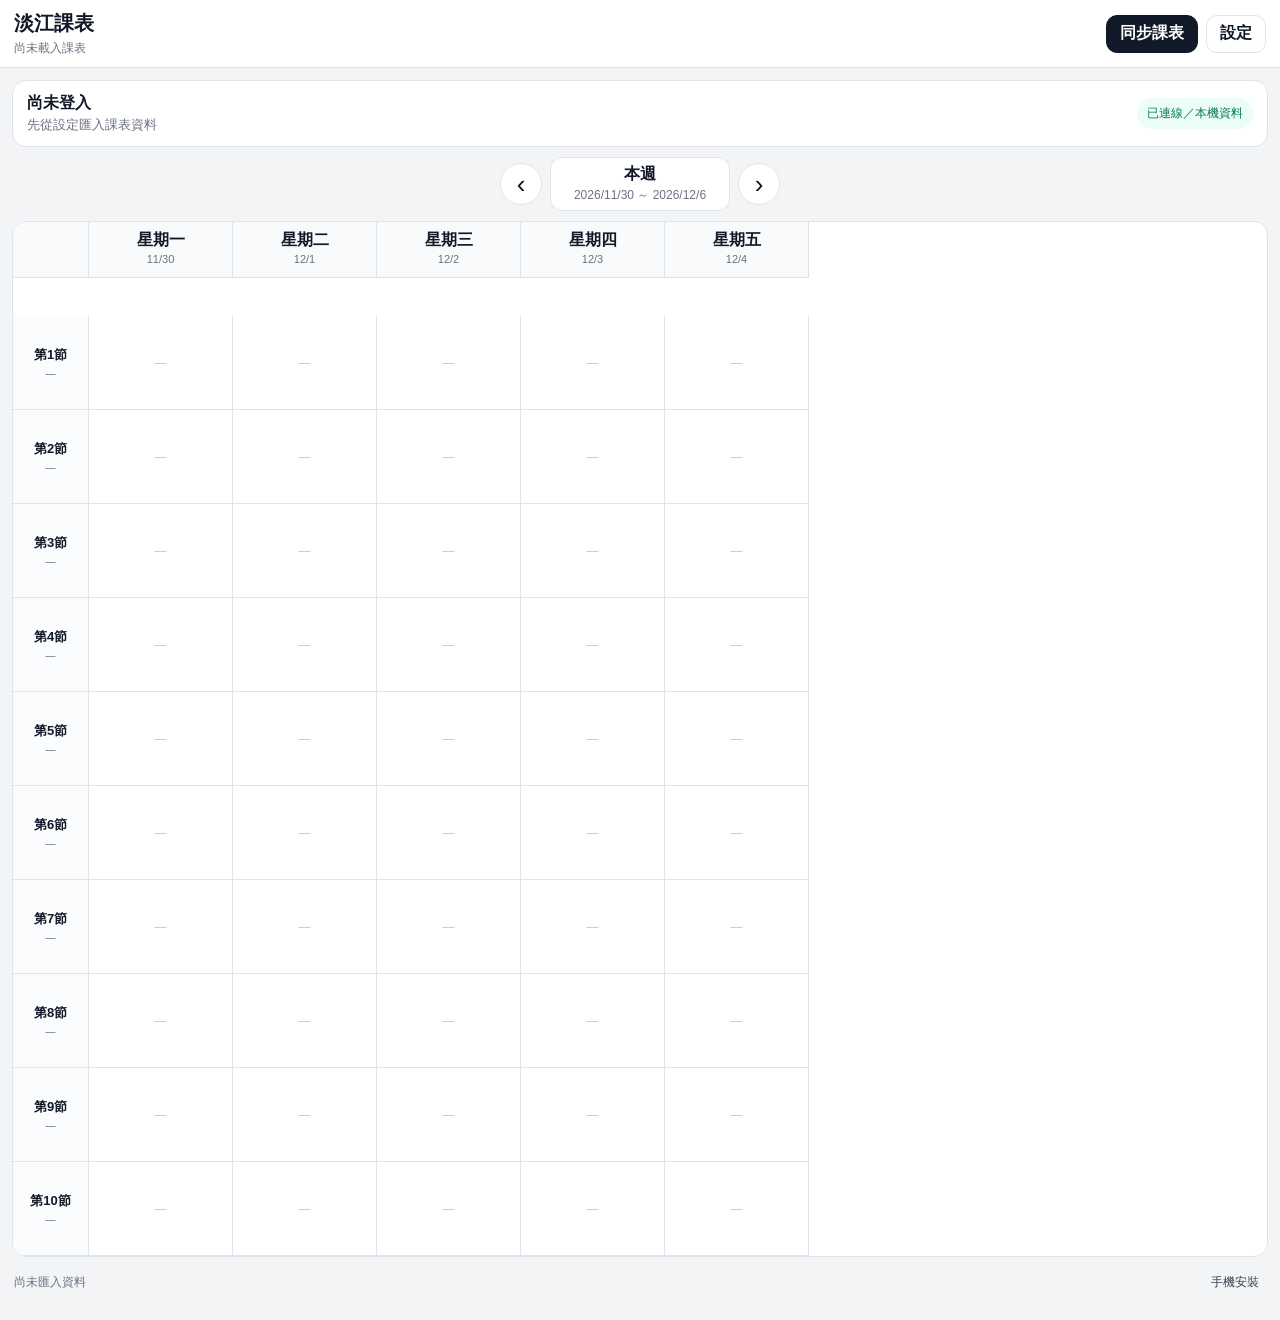
==== index.html @ 87c7aac7 "Add files via upload" ====
<!doctype html>
<html lang="zh-Hant">
<head>
  <meta charset="utf-8">
  <meta name="viewport" content="width=device-width, initial-scale=1, viewport-fit=cover">
  <meta name="theme-color" content="#111827">
  <meta name="mobile-web-app-capable" content="yes">
  <meta name="apple-mobile-web-app-capable" content="yes">
  <meta name="apple-mobile-web-app-title" content="淡江課表">
  <meta name="description" content="淡江大學學生課表網站">
  <title>淡江課表</title>
  <link rel="manifest" href="./manifest.json">
  <link rel="stylesheet" href="./style.css">
</head>
<body>
  <div class="app-shell">
    <header class="topbar">
      <div class="brand">
        <div class="brand-title">淡江課表</div>
        <div id="semesterLabel" class="brand-subtitle">尚未載入課表</div>
      </div>
      <div class="top-actions">
        <button id="syncButton" class="top-btn primary" type="button">同步課表</button>
        <button id="settingsButton" class="top-btn" type="button">設定</button>
      </div>
    </header>

    <main class="page">
      <section class="account-bar">
        <div class="account-main">
          <div id="studentName" class="student-name">尚未登入</div>
          <div id="studentInfo" class="student-info">先從設定匯入課表資料</div>
        </div>
        <div id="statusPill" class="status-pill">離線可用</div>
      </section>

      <section class="week-toolbar" aria-label="週次控制">
        <button id="prevWeek" class="circle-btn" type="button" aria-label="上一週">‹</button>
        <button id="weekTitleButton" class="week-title-btn" type="button" title="回到本週">
          <strong>本週</strong>
          <span id="weekText">—</span>
        </button>
        <button id="nextWeek" class="circle-btn" type="button" aria-label="下一週">›</button>
      </section>

      <section class="schedule-wrap" aria-label="課表">
        <div id="scheduleGrid" class="schedule-grid"></div>
      </section>

      <section class="bottom-bar">
        <div id="lastUpdated" class="last-updated">尚未同步</div>
        <button id="installHelpButton" class="text-btn" type="button">手機安裝</button>
      </section>
    </main>
  </div>

  <div id="overlay" class="overlay hidden" aria-hidden="true">
    <section id="settingsSheet" class="sheet hidden" role="dialog" aria-modal="true" aria-labelledby="settingsTitle">
      <header class="sheet-header">
        <div>
          <div id="settingsTitle" class="sheet-title">設定</div>
          <div class="sheet-subtitle">顯示、資料與同步</div>
        </div>
        <button class="close-btn" data-close type="button" aria-label="關閉">×</button>
      </header>

      <div class="sheet-body">
        <section class="settings-section">
          <div class="section-title-row"><h2>學期與學生</h2></div>
          <div class="two-col">
            <label class="field"><span>學期</span><input id="semesterInput" type="text" placeholder="例如 115-1"></label>
            <label class="field"><span>姓名</span><input id="studentNameInput" type="text" placeholder="選填"></label>
          </div>
          <div class="two-col">
            <label class="field"><span>學號</span><input id="studentIdInput" type="text" placeholder="選填"></label>
            <label class="field"><span>班級／系所</span><input id="studentClassInput" type="text" placeholder="選填"></label>
          </div>
          <button id="saveProfileButton" class="full-btn" type="button">儲存學生資料</button>
        </section>

        <section class="settings-section">
          <div class="section-title-row"><h2>顯示星期</h2><button id="weekdaysAllButton" class="mini-btn" type="button">平日</button></div>
          <div id="dayChecks" class="toggle-grid"></div>
        </section>

        <section class="settings-section">
          <div class="section-title-row"><h2>顯示節次</h2><div class="inline-actions"><button id="periodsDayButton" class="mini-btn" type="button">日間 1–10</button><button id="periodsAllButton" class="mini-btn" type="button">全部</button></div></div>
          <div id="periodChecks" class="toggle-grid periods"></div>
        </section>

        <section class="settings-section">
          <div class="section-title-row"><h2>課程卡片</h2></div>
          <label class="switch-row"><span>顯示座號</span><input id="showSeatInput" type="checkbox"></label>
          <label class="switch-row"><span>顯示教室</span><input id="showRoomInput" type="checkbox"></label>
          <label class="switch-row"><span>顯示授課老師</span><input id="showTeacherInput" type="checkbox"></label>
        </section>

        <section class="settings-section">
          <div class="section-title-row"><h2>課表資料</h2></div>
          <p class="hint">課表資料以 TKU iLife API JSON 為正式來源。網站只在本機解析與保存，不會要求你提供密碼、Cookie 或 Token。</p>
          <button id="openImportButton" class="full-btn primary" type="button">📥 匯入 TKU 課表資料</button>
          <button id="loadDemoButton" class="full-btn" type="button">載入範例課表</button>
          <button id="exportButton" class="full-btn" type="button">匯出本機資料 JSON</button>
          <label class="full-btn file-btn">從 JSON 檔案匯入<input id="jsonFileInput" type="file" accept="application/json,.json"></label>
          <button id="clearCoursesButton" class="full-btn" type="button">清除課表（保留設定）</button>
          <button id="resetAppButton" class="full-btn danger" type="button">清除這個網站的全部資料</button>
        </section>

        <section class="settings-section">
          <div class="section-title-row"><h2>從淡江 iLife API 取得課表</h2></div>
          <div class="notice-box">
            <strong>不經過 GitHub → TKU 的 CORS。</strong> 會在淡江課表頁面本身讀取資料，再送回本網站。
          </div>
          <label class="field"><span>淡江 iLife API 網址</span><input id="tkuCourseUrlInput" type="url" value="https://ilifeapp.az.tku.edu.tw/api/stu/course" autocomplete="off"></label>
          <div class="two-col">
            <button id="openTkuCoursePageButton" class="full-btn primary" type="button">📚 開啟淡江 iLife API</button>
            <button id="copyTkuBookmarkletButton" class="full-btn" type="button">📋 複製「抓取 TKU JSON」書籤</button>
          </div>
          <button id="testCaptureMessageButton" class="full-btn" type="button">🧪 測試資料接收</button>
          <div id="captureStatus" class="diagnostic-box">尚未接收淡江課表資料。</div>
          <p class="hint">第一次使用：先建立「抓取 TKU JSON」書籤；之後按「開啟淡江 iLife API」，完成登入，等畫面出現真正的 JSON 陣列，再點書籤。同步時會保留你之前的自訂課名、備註與記事。</p>
        </section>

        <section class="settings-section">
          <div class="section-title-row"><h2>資料狀態</h2></div>
          <div class="diagnostic-grid">
            <div><span>課程數</span><strong id="courseCountStat">0</strong></div>
            <div><span>上課時段</span><strong id="timeCountStat">0</strong></div>
            <div><span>最後匯入</span><strong id="importedAtStat">—</strong></div>
          </div>
          <div id="diagnosticMessage" class="diagnostic-box">尚未匯入資料。</div>
        </section>
      </div>
    </section>

    <section id="importSheet" class="sheet hidden" role="dialog" aria-modal="true" aria-labelledby="importTitle">
      <header class="sheet-header">
        <div>
          <div id="importTitle" class="sheet-title">匯入 TKU 課表資料</div>
          <div class="sheet-subtitle">支援 iLife JSON，也支援一般課表 JSON</div>
        </div>
        <button class="close-btn" data-close type="button" aria-label="關閉">×</button>
      </header>
      <div class="sheet-body">
        <div class="notice-box">
          <strong>最推薦：貼上 TKU iLife API 回傳的 JSON。</strong>
          <div>這裡不會連到 TKU，也不會要求你提供密碼、Cookie 或 Token。</div>
        </div>
        <label class="field"><span>JSON</span><textarea id="apiJsonInput" rows="14" placeholder='例如：[{
  "weekno":"1",
  "sessno":"01",
  "seatno":"033",
  "ch_cos_name":"高等微積分",
  "teach_name":"余成義",
  "room":"S 420"
}]'></textarea></label>
        <div id="importPreview" class="diagnostic-box">等待匯入。</div>
      </div>
      <footer class="sheet-footer">
        <button id="previewImportButton" class="btn" type="button">預覽解析</button>
        <button id="commitImportButton" class="btn primary" type="button">匯入課表</button>
      </footer>
    </section>

    <section id="courseSheet" class="sheet hidden" role="dialog" aria-modal="true" aria-labelledby="courseTitle">
      <header class="sheet-header">
        <div>
          <div id="courseTitle" class="sheet-title">課程</div>
          <div id="courseSubtitle" class="sheet-subtitle"></div>
        </div>
        <button class="close-btn" data-close type="button" aria-label="關閉">×</button>
      </header>
      <div class="sheet-body">
        <label class="field"><span>顯示課程名稱</span><input id="customNameInput" type="text" placeholder="留空＝使用學校原名稱"></label>
        <div class="detail-grid">
          <div><span>原課名</span><strong id="detailSchoolName">—</strong></div>
          <div><span>開課序號</span><strong id="detailCourseId">—</strong></div>
          <div><span>座號</span><strong id="detailSeat">—</strong></div>
          <div><span>學分</span><strong id="detailCredits">—</strong></div>
          <div><span>系所</span><strong id="detailDepartment">—</strong></div>
          <div><span>年級／班別</span><strong id="detailGradeClass">—</strong></div>
        </div>
        <section>
          <div class="section-title-row"><h2>上課時段</h2></div>
          <div id="detailTimes" class="stack"></div>
        </section>
        <label class="field"><span>課程說明</span><textarea id="detailDescription" rows="4" readonly></textarea></label>
        <label class="field"><span>我的備註</span><textarea id="detailNote" rows="4" placeholder="自己的備註"></textarea></label>
        <section>
          <div class="section-title-row"><h2>我的記事</h2><button id="addJournalButton" class="mini-btn" type="button">＋新增</button></div>
          <div id="journalList" class="stack"></div>
        </section>
      </div>
      <footer class="sheet-footer">
        <button id="deleteCourseButton" class="btn danger-outline" type="button">刪除課程</button>
        <button id="cancelCourseButton" class="btn" type="button">取消</button>
        <button id="saveCourseButton" class="btn primary" type="button">儲存</button>
      </footer>
    </section>
  </div>

  <div id="toast" class="toast hidden" role="status" aria-live="polite"></div>
  <input id="installProbe" type="hidden">
  <script src="./app.js?v=3" defer></script>
</body>
</html>
---- style.css ----
:root{--bg:#f3f4f6;--panel:#fff;--panel2:#f8fafc;--border:#dfe4ea;--text:#111827;--muted:#6b7280;--primary:#111827;--primary2:#1f2937;--danger:#b91c1c;--dangerbg:#fef2f2;--goodbg:#ecfdf5;--good:#047857;--warnbg:#fffbeb;--warn:#92400e;--time-w:76px;--day-w:144px;--row-h:94px;--radius:14px}
*{box-sizing:border-box}html,body{margin:0;padding:0;background:var(--bg);color:var(--text);font-family:-apple-system,BlinkMacSystemFont,"Segoe UI","Noto Sans TC",Arial,sans-serif}body{min-height:100vh}button,input,textarea{font:inherit}button{cursor:pointer}.hidden{display:none!important}
.topbar{position:sticky;top:0;z-index:20;min-height:64px;padding:10px 14px;display:flex;align-items:center;justify-content:space-between;gap:12px;background:rgba(255,255,255,.96);backdrop-filter:blur(12px);border-bottom:1px solid var(--border)}.brand-title{font-size:20px;font-weight:850}.brand-subtitle{font-size:12px;color:var(--muted);margin-top:3px}.top-actions{display:flex;gap:8px}.top-btn,.circle-btn,.week-title-btn,.btn,.full-btn,.mini-btn,.close-btn,.text-btn{border:1px solid var(--border);background:#fff;color:var(--text)}.top-btn{height:38px;padding:0 13px;border-radius:11px;font-weight:750}.primary{background:var(--primary)!important;color:#fff!important;border-color:var(--primary)!important}.page{width:min(1500px,100%);margin:0 auto;padding:12px}.account-bar{display:flex;align-items:center;justify-content:space-between;gap:12px;background:var(--panel);border:1px solid var(--border);border-radius:var(--radius);padding:12px 14px;margin-bottom:10px}.student-name{font-weight:850}.student-info{font-size:13px;color:var(--muted);margin-top:2px}.status-pill{font-size:12px;padding:7px 10px;border-radius:999px;background:#eef2f7;color:#374151;white-space:nowrap}.status-pill.good{background:var(--goodbg);color:var(--good)}.status-pill.warn{background:var(--warnbg);color:var(--warn)}.week-toolbar{display:flex;align-items:center;justify-content:center;gap:8px;margin:10px 0}.circle-btn{width:42px;height:42px;border-radius:50%;font-size:26px;line-height:1}.week-title-btn{min-width:180px;min-height:42px;border-radius:12px;padding:6px 14px;display:flex;flex-direction:column;align-items:center;justify-content:center}.week-title-btn span{font-size:12px;color:var(--muted);margin-top:2px}.schedule-wrap{width:100%;overflow:auto;border:1px solid var(--border);border-radius:var(--radius);background:#fff;-webkit-overflow-scrolling:touch}.schedule-grid{display:grid;grid-template-columns:var(--time-w) repeat(7,var(--day-w));grid-auto-rows:var(--row-h);width:max-content;min-width:100%}.corner-cell,.day-head,.period-label,.course-cell{border-right:1px solid var(--border);border-bottom:1px solid var(--border)}.corner-cell{position:sticky;left:0;z-index:8;background:var(--panel2);height:56px}.day-head{position:sticky;top:0;z-index:7;height:56px;padding:8px 5px;background:var(--panel2);text-align:center}.day-head strong{display:block}.day-head small{display:block;color:var(--muted);margin-top:2px;font-size:11px}.period-label{position:sticky;left:0;z-index:6;background:#fbfcfd;display:flex;flex-direction:column;align-items:center;justify-content:center;text-align:center}.period-label strong{font-size:13px}.period-label span{font-size:10px;color:var(--muted);margin-top:4px}.course-cell{position:relative;min-height:var(--row-h);padding:5px;background:#fff}.empty-cell{height:100%;display:grid;place-items:center;color:#c4c9d0;font-size:12px}.course-card{width:100%;height:100%;padding:7px 8px;text-align:left;border:1px solid #cfd5dc;border-radius:10px;background:#f8fafc;color:var(--text);display:flex;flex-direction:column;align-items:flex-start;justify-content:flex-start;gap:3px;overflow:hidden}.course-card:hover{border-color:#9ca3af;background:#f3f4f6}.course-name{font-size:13px;font-weight:850;line-height:1.28}.course-meta{font-size:11px;color:#4b5563;line-height:1.25}.course-seat{font-size:10px;color:#374151;margin-top:auto;background:#e5e7eb;border-radius:7px;padding:2px 5px}.bottom-bar{display:flex;justify-content:space-between;align-items:center;gap:12px;padding:10px 2px;color:var(--muted);font-size:12px}.text-btn{border:0;background:transparent;color:#374151;padding:7px}.overlay{position:fixed;inset:0;z-index:100;background:rgba(15,23,42,.44);display:flex;align-items:flex-end;justify-content:center}.sheet{width:min(720px,100%);max-height:92vh;background:#fff;border-radius:18px 18px 0 0;box-shadow:0 -12px 40px rgba(0,0,0,.18);display:flex;flex-direction:column;overflow:hidden}.sheet-header{display:flex;justify-content:space-between;align-items:flex-start;gap:12px;padding:16px 18px;border-bottom:1px solid var(--border);flex:0 0 auto}.sheet-title{font-size:20px;font-weight:850}.sheet-subtitle{font-size:12px;color:var(--muted);margin-top:3px}.close-btn{width:38px;height:38px;border-radius:11px;font-size:26px;line-height:1}.sheet-body{overflow:auto;padding:16px 18px 28px}.sheet-footer{display:flex;gap:8px;padding:12px 18px;border-top:1px solid var(--border);background:#fff;flex:0 0 auto}.settings-section{padding:0 0 18px;margin-bottom:18px;border-bottom:1px solid var(--border)}.settings-section:last-child{border-bottom:0;margin-bottom:0}.section-title-row{display:flex;align-items:center;justify-content:space-between;gap:10px;margin-bottom:10px}.section-title-row h2{font-size:15px;margin:0}.field{display:block;margin-bottom:11px}.field>span{display:block;font-size:12px;font-weight:750;margin-bottom:6px}.field input,.field textarea{width:100%;border:1px solid var(--border);border-radius:10px;padding:10px 11px;background:#fff;color:var(--text);outline:none}.field textarea{resize:vertical;min-height:90px}.field input:focus,.field textarea:focus{border-color:#6b7280;box-shadow:0 0 0 3px rgba(17,24,39,.08)}.two-col{display:grid;grid-template-columns:1fr 1fr;gap:10px}.toggle-grid{display:grid;grid-template-columns:repeat(4,1fr);gap:8px}.toggle-item{display:flex;align-items:center;justify-content:space-between;gap:5px;padding:9px 10px;border:1px solid var(--border);border-radius:10px;background:#fff;font-size:12px}.toggle-item small{display:block;color:var(--muted);margin-top:2px}.toggle-item input,.switch-row input{accent-color:var(--primary)}.switch-row{display:flex;align-items:center;justify-content:space-between;padding:11px 0;border-top:1px solid #eef0f3;font-size:13px}.switch-row:first-of-type{border-top:0}.full-btn{width:100%;padding:10px 12px;border-radius:10px;font-weight:750;margin-top:8px}.full-btn.danger{color:#fff;background:var(--danger);border-color:var(--danger)}.mini-btn{padding:6px 9px;border-radius:9px;font-size:11px;font-weight:750}.inline-actions{display:flex;gap:6px}.file-btn{display:block;text-align:center}.file-btn input{display:none}.hint{font-size:12px;color:var(--muted);line-height:1.55}.diagnostic-grid{display:grid;grid-template-columns:repeat(3,1fr);gap:8px}.diagnostic-grid>div{padding:10px;border:1px solid var(--border);border-radius:10px;background:var(--panel2)}.diagnostic-grid span{display:block;color:var(--muted);font-size:11px}.diagnostic-grid strong{display:block;font-size:16px;margin-top:2px}.diagnostic-box{padding:10px 11px;background:var(--panel2);border:1px solid var(--border);border-radius:10px;font-size:12px;line-height:1.5;margin-top:9px;white-space:pre-wrap}.notice-box{padding:11px;border-radius:10px;background:#eff6ff;border:1px solid #bfdbfe;color:#1e3a8a;font-size:12px;line-height:1.5;margin-bottom:12px}.stack{display:grid;gap:8px}.time-item,.journal-item{border:1px solid var(--border);border-radius:10px;padding:10px;background:#fff}.time-title{font-weight:800;font-size:13px}.time-sub,.time-teacher{font-size:12px;color:var(--muted);margin-top:3px}.journal-item strong{font-size:11px;color:var(--muted)}.journal-item div{margin-top:5px;font-size:13px;line-height:1.5;white-space:pre-wrap}.detail-grid{display:grid;grid-template-columns:1fr 1fr;gap:8px;margin-bottom:16px}.detail-grid>div{padding:9px;border:1px solid var(--border);border-radius:10px;background:var(--panel2)}.detail-grid span{display:block;color:var(--muted);font-size:10px}.detail-grid strong{display:block;font-size:12px;margin-top:2px;word-break:break-word}.danger-outline{color:var(--danger);border-color:#fecaca;background:var(--dangerbg)}.toast{position:fixed;left:50%;bottom:24px;transform:translateX(-50%);z-index:300;max-width:min(92vw,520px);padding:11px 14px;border-radius:11px;background:#111827;color:#fff;font-size:12px;box-shadow:0 8px 28px rgba(0,0,0,.2)}
@media (max-width:620px){.topbar{padding-inline:10px}.brand-title{font-size:18px}.top-btn{padding-inline:10px}.page{padding:8px}.account-bar{padding:10px 11px}.toggle-grid{grid-template-columns:repeat(2,1fr)}.two-col{grid-template-columns:1fr}.diagnostic-grid{grid-template-columns:1fr 1fr}.diagnostic-grid>div:last-child{grid-column:1/-1}.sheet{max-height:94vh}.sheet-header,.sheet-body,.sheet-footer{padding-left:13px;padding-right:13px}.schedule-grid{--day-w:132px;--time-w:66px}.course-name{font-size:12px}.course-meta{font-size:10px}}
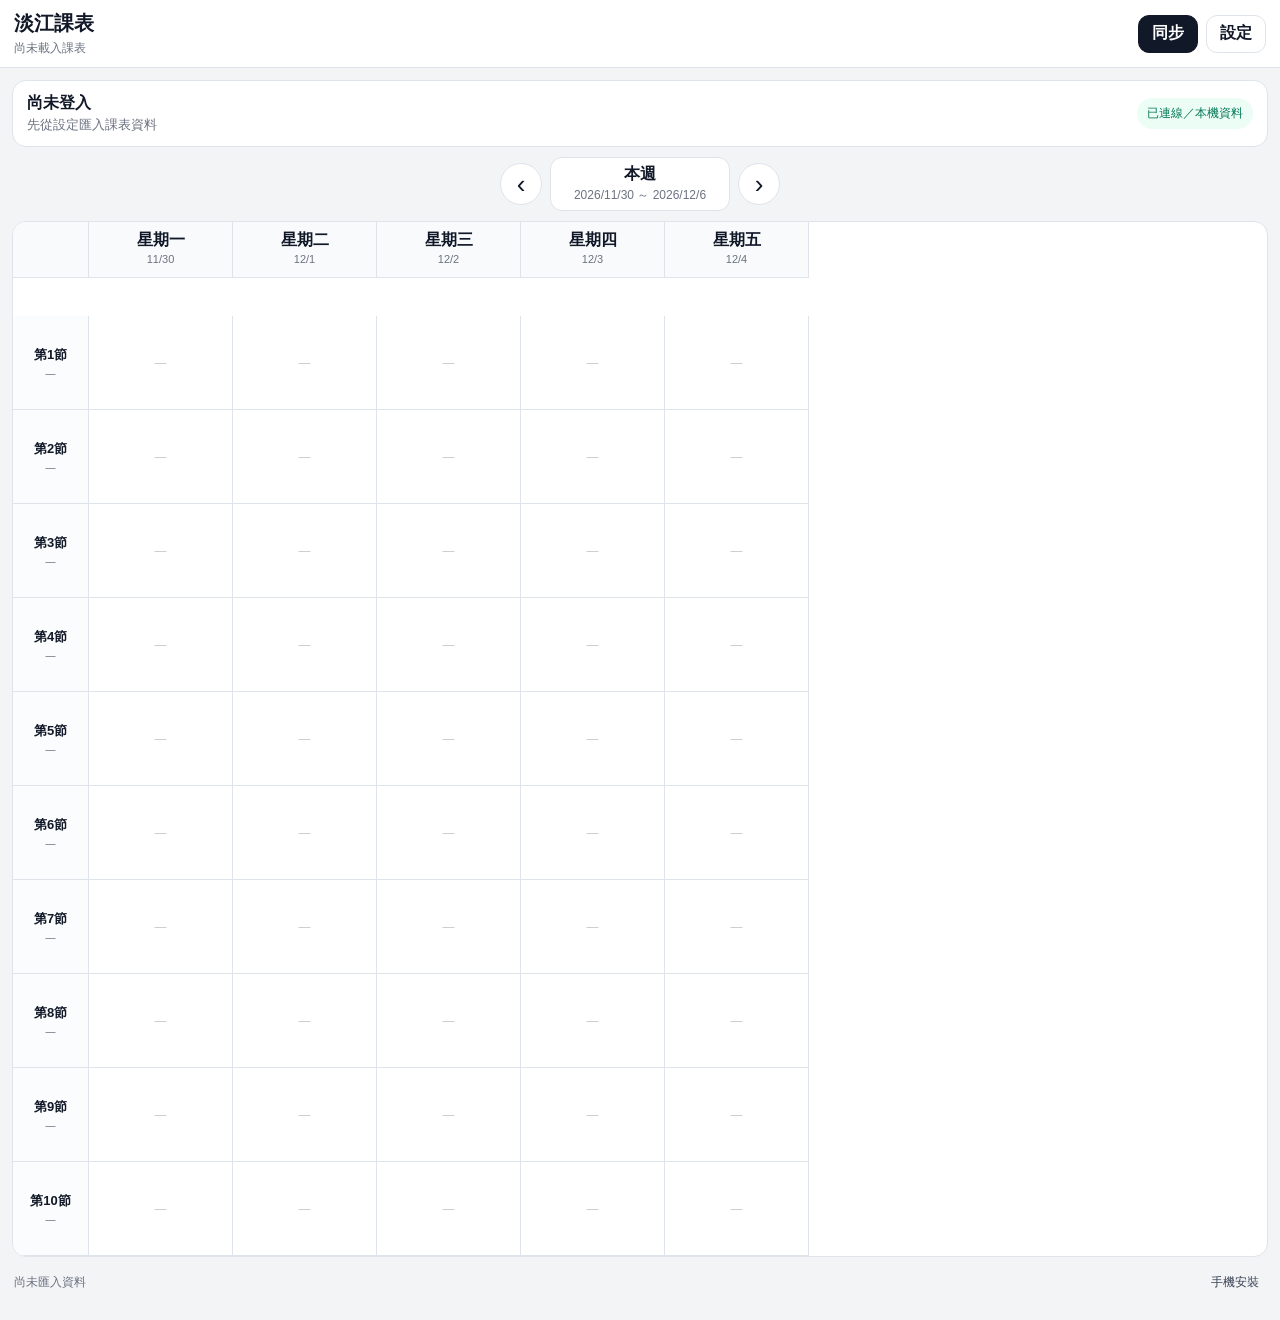
==== commit a458eff8: "Add files via upload" ====
--- a/index.html
+++ b/index.html
@@ -20,7 +20,7 @@
         <div id="semesterLabel" class="brand-subtitle">尚未載入課表</div>
       </div>
       <div class="top-actions">
-        <button id="syncButton" class="top-btn primary" type="button">同步課表</button>
+        <button id="syncButton" class="top-btn primary" type="button">同步</button>
         <button id="settingsButton" class="top-btn" type="button">設定</button>
       </div>
     </header>
@@ -97,7 +97,7 @@
 
         <section class="settings-section">
           <div class="section-title-row"><h2>課表資料</h2></div>
-          <p class="hint">課表資料以 TKU iLife API JSON 為正式來源。網站只在本機解析與保存，不會要求你提供密碼、Cookie 或 Token。</p>
+          <p class="hint">這個版本先專注在穩定的 GitHub Pages 前端。你可以貼上 TKU iLife API 的 JSON，網站會在本機解析與保存。GitHub Pages 本身不能執行後端，也不能直接繞過 TKU API 的 CORS。</p>
           <button id="openImportButton" class="full-btn primary" type="button">📥 匯入 TKU 課表資料</button>
           <button id="loadDemoButton" class="full-btn" type="button">載入範例課表</button>
           <button id="exportButton" class="full-btn" type="button">匯出本機資料 JSON</button>
@@ -118,7 +118,15 @@
           </div>
           <button id="testCaptureMessageButton" class="full-btn" type="button">🧪 測試資料接收</button>
           <div id="captureStatus" class="diagnostic-box">尚未接收淡江課表資料。</div>
-          <p class="hint">第一次使用：先建立「抓取 TKU JSON」書籤；之後按「開啟淡江 iLife API」，完成登入，等畫面出現真正的 JSON 陣列，再點書籤。同步時會保留你之前的自訂課名、備註與記事。</p>
+          <p class="hint">第一次使用：先複製書籤並建立瀏覽器書籤；之後按「開啟淡江 iLife API」，完成登入，等畫面出現真正的 JSON 陣列，再點「抓取 TKU JSON」書籤。</p>
+        </section>
+
+        <section class="settings-section">
+          <div class="section-title-row"><h2>📲 手機分享同步</h2></div>
+          <div class="notice-box">
+            <strong>一次設定，之後用手機分享回來。</strong>
+            <div>把本網站安裝到主畫面後，若你的瀏覽器支援 PWA 分享目標，可以在 TKU iLife API 頁面分享 JSON 文字或 .json 檔案給「淡江課表」，網站會自動匯入。</div>
+          </div>
         </section>
 
         <section class="settings-section">
@@ -201,6 +209,6 @@
 
   <div id="toast" class="toast hidden" role="status" aria-live="polite"></div>
   <input id="installProbe" type="hidden">
-  <script src="./app.js?v=3" defer></script>
+  <script src="./app.js?v=2" defer></script>
 </body>
 </html>
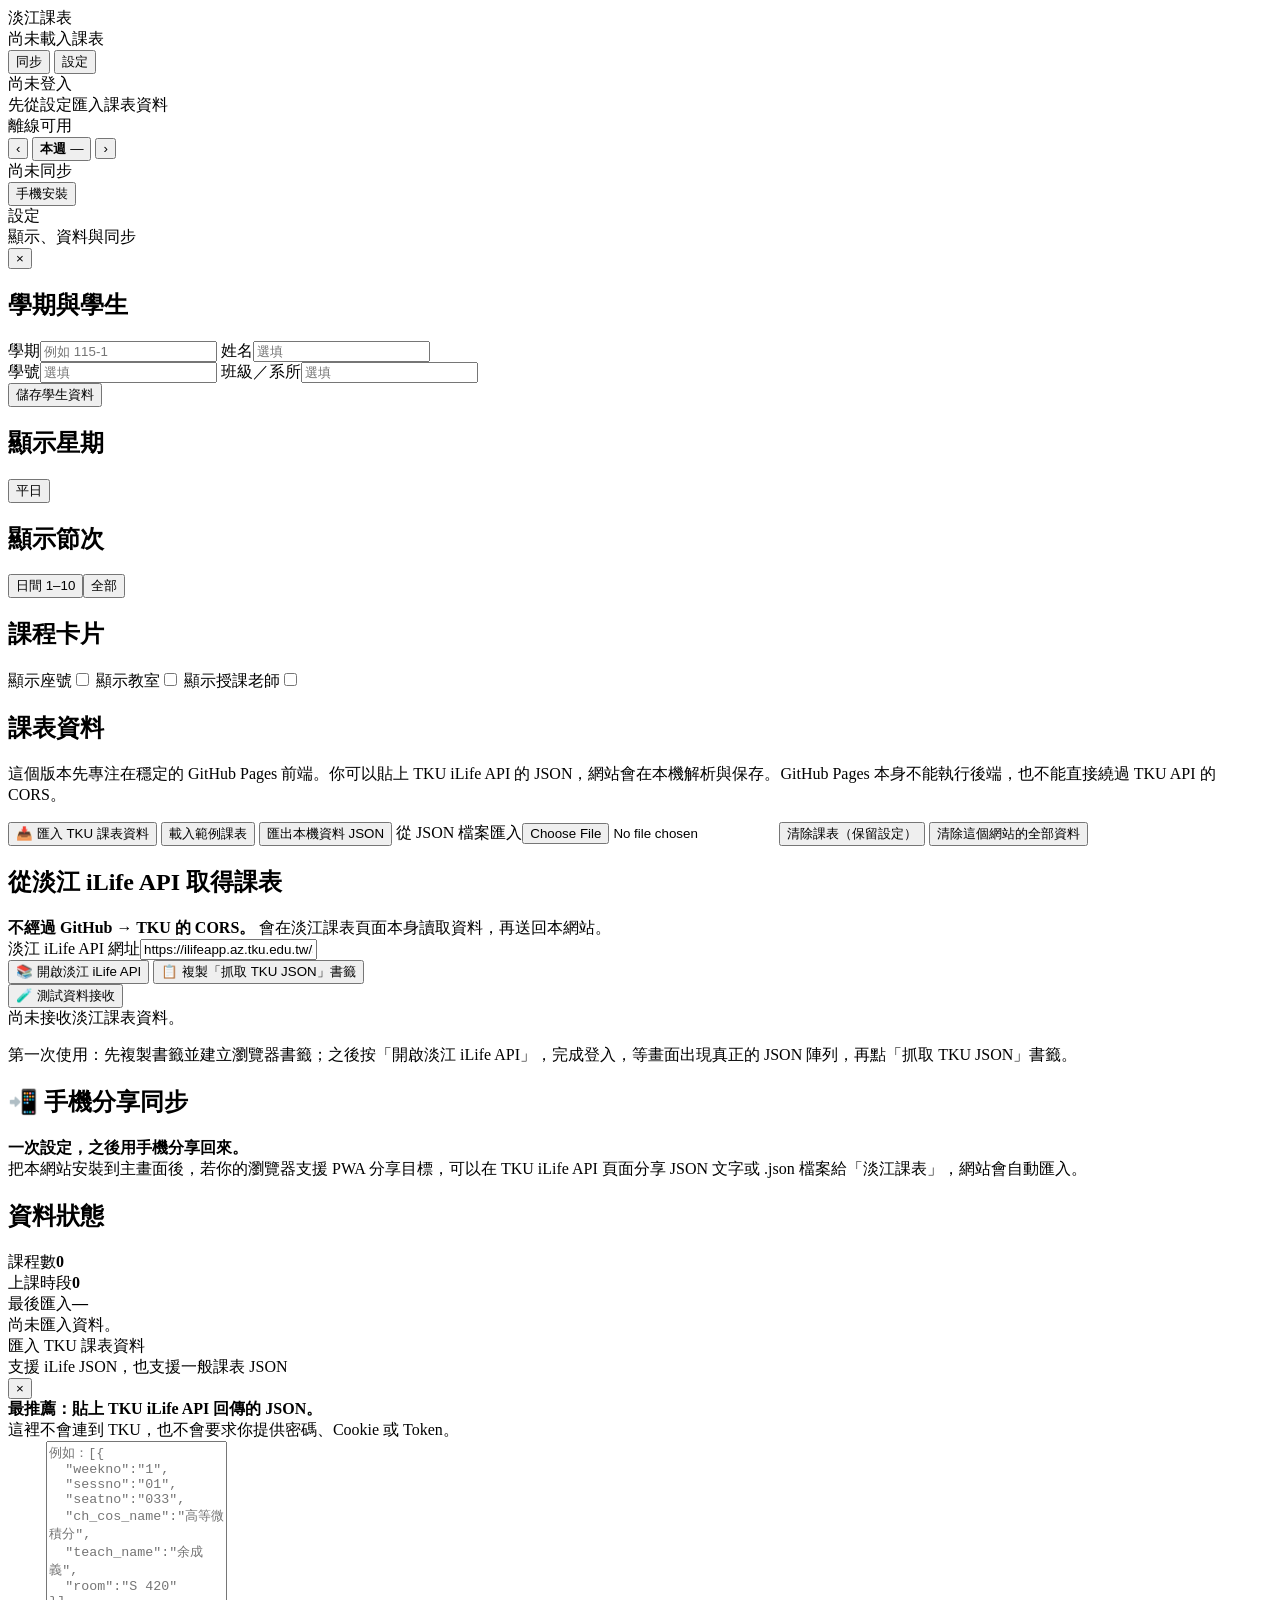
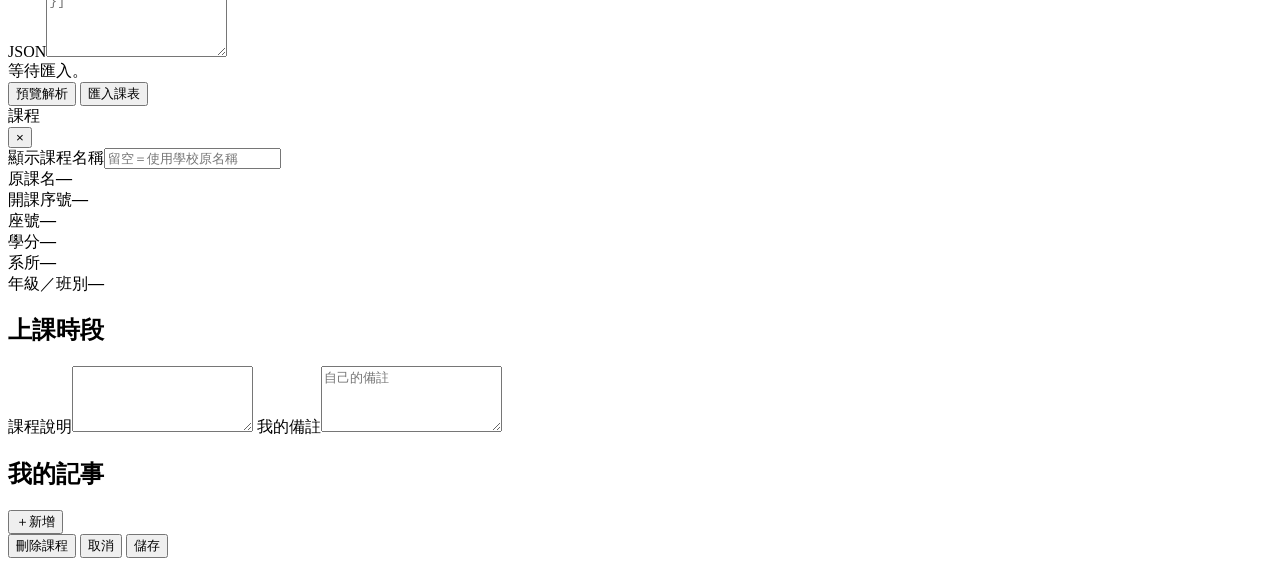
==== commit 4ec5c060: "Add files via upload" ====
--- a/index.html
+++ b/index.html
@@ -9,8 +9,9 @@
   <meta name="apple-mobile-web-app-title" content="淡江課表">
   <meta name="description" content="淡江大學學生課表網站">
   <title>淡江課表</title>
-  <link rel="manifest" href="./manifest.json">
-  <link rel="stylesheet" href="./style.css">
+  <link rel="manifest" href="/TKUTimeTable/manifest.json">
+  <link rel="stylesheet" href="/TKUTimeTable/style.css">
+<link rel="icon" href="/TKUTimeTable/icons/icon-192.png" type="image/png">
 </head>
 <body>
   <div class="app-shell">
@@ -49,7 +50,7 @@
 
       <section class="bottom-bar">
         <div id="lastUpdated" class="last-updated">尚未同步</div>
-        <button id="installHelpButton" class="text-btn" type="button">手機安裝</button>
+        <button id="installAppButton" class="text-btn" type="button" hidden>安裝 App</button><button id="installHelpButton" class="text-btn" type="button">手機安裝</button>
       </section>
     </main>
   </div>
@@ -209,6 +210,6 @@
 
   <div id="toast" class="toast hidden" role="status" aria-live="polite"></div>
   <input id="installProbe" type="hidden">
-  <script src="./app.js?v=2" defer></script>
+  <script src="/TKUTimeTable/app.js?v=8" defer></script>
 </body>
 </html>
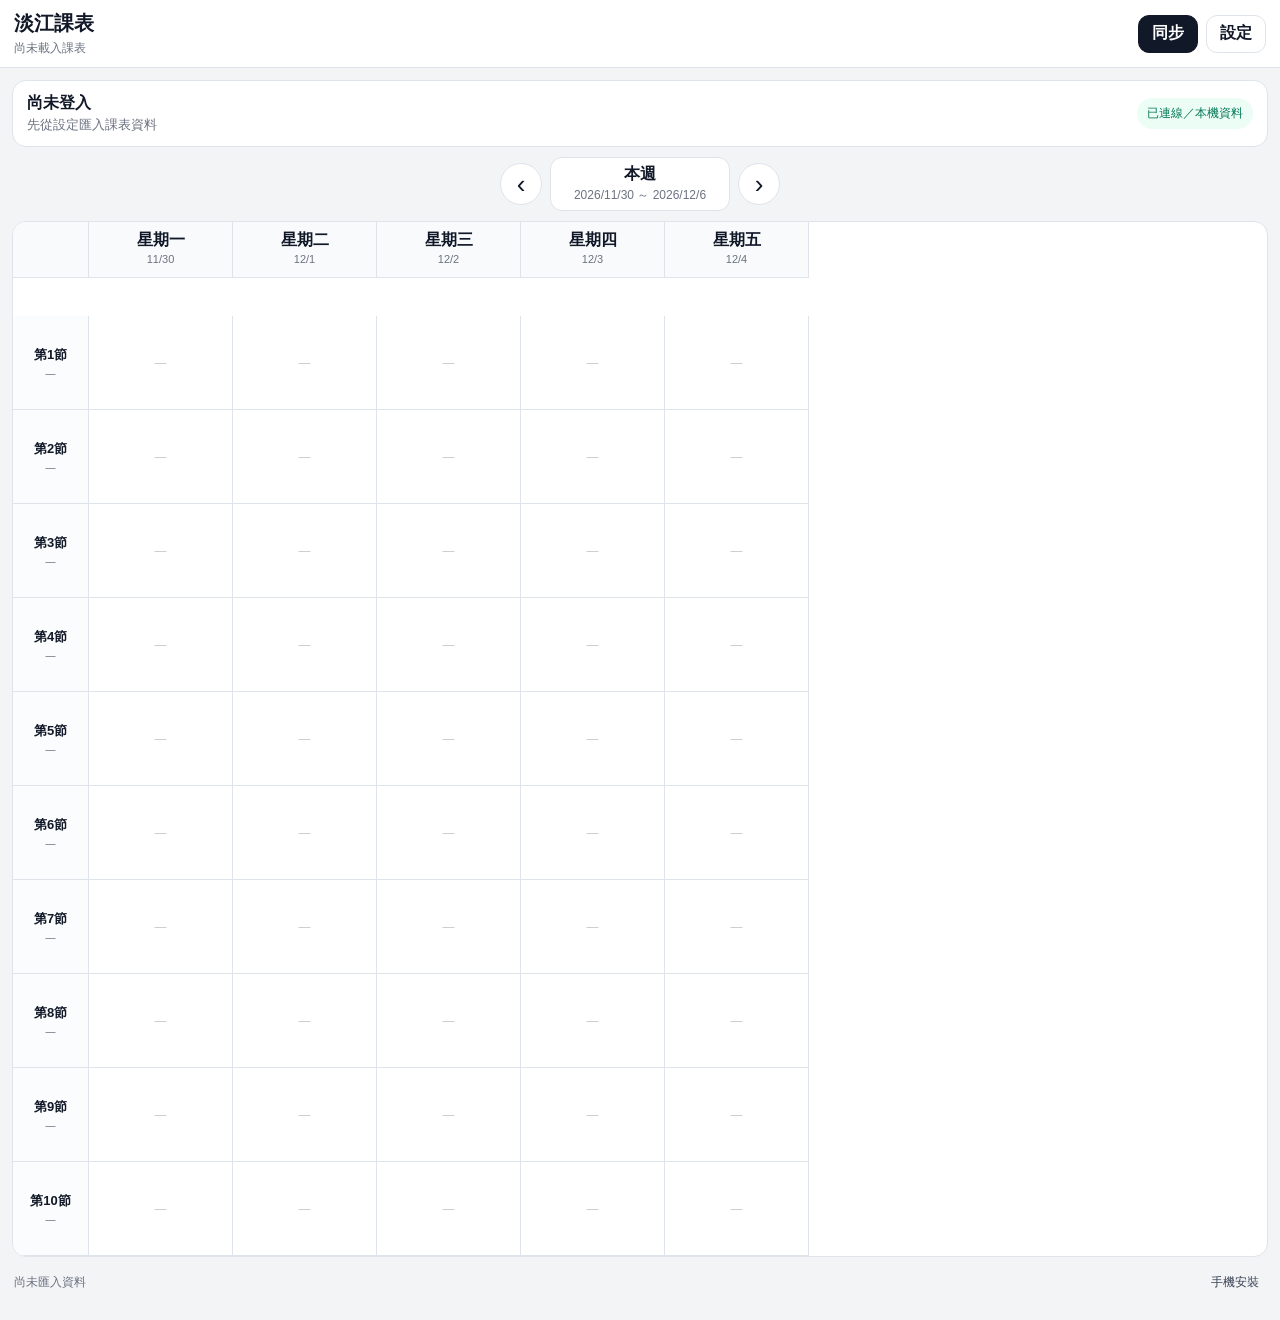
==== commit 3dced98a: "Add files via upload" ====
--- a/index.html
+++ b/index.html
@@ -9,9 +9,8 @@
   <meta name="apple-mobile-web-app-title" content="淡江課表">
   <meta name="description" content="淡江大學學生課表網站">
   <title>淡江課表</title>
-  <link rel="manifest" href="/TKUTimeTable/manifest.json">
-  <link rel="stylesheet" href="/TKUTimeTable/style.css">
-<link rel="icon" href="/TKUTimeTable/icons/icon-192.png" type="image/png">
+  <link rel="manifest" href="./manifest.json">
+  <link rel="stylesheet" href="./style.css">
 </head>
 <body>
   <div class="app-shell">
@@ -210,6 +209,6 @@
 
   <div id="toast" class="toast hidden" role="status" aria-live="polite"></div>
   <input id="installProbe" type="hidden">
-  <script src="/TKUTimeTable/app.js?v=8" defer></script>
+  <script src="./app.js?v=2" defer></script>
 </body>
 </html>
--- a/style.css
+++ b/style.css
@@ -0,0 +1,5 @@
+
+:root{--bg:#f3f4f6;--panel:#fff;--panel2:#f8fafc;--border:#dfe4ea;--text:#111827;--muted:#6b7280;--primary:#111827;--primary2:#1f2937;--danger:#b91c1c;--dangerbg:#fef2f2;--goodbg:#ecfdf5;--good:#047857;--warnbg:#fffbeb;--warn:#92400e;--time-w:76px;--day-w:144px;--row-h:94px;--radius:14px}
+*{box-sizing:border-box}html,body{margin:0;padding:0;background:var(--bg);color:var(--text);font-family:-apple-system,BlinkMacSystemFont,"Segoe UI","Noto Sans TC",Arial,sans-serif}body{min-height:100vh}button,input,textarea{font:inherit}button{cursor:pointer}.hidden{display:none!important}
+.topbar{position:sticky;top:0;z-index:20;min-height:64px;padding:10px 14px;display:flex;align-items:center;justify-content:space-between;gap:12px;background:rgba(255,255,255,.96);backdrop-filter:blur(12px);border-bottom:1px solid var(--border)}.brand-title{font-size:20px;font-weight:850}.brand-subtitle{font-size:12px;color:var(--muted);margin-top:3px}.top-actions{display:flex;gap:8px}.top-btn,.circle-btn,.week-title-btn,.btn,.full-btn,.mini-btn,.close-btn,.text-btn{border:1px solid var(--border);background:#fff;color:var(--text)}.top-btn{height:38px;padding:0 13px;border-radius:11px;font-weight:750}.primary{background:var(--primary)!important;color:#fff!important;border-color:var(--primary)!important}.page{width:min(1500px,100%);margin:0 auto;padding:12px}.account-bar{display:flex;align-items:center;justify-content:space-between;gap:12px;background:var(--panel);border:1px solid var(--border);border-radius:var(--radius);padding:12px 14px;margin-bottom:10px}.student-name{font-weight:850}.student-info{font-size:13px;color:var(--muted);margin-top:2px}.status-pill{font-size:12px;padding:7px 10px;border-radius:999px;background:#eef2f7;color:#374151;white-space:nowrap}.status-pill.good{background:var(--goodbg);color:var(--good)}.status-pill.warn{background:var(--warnbg);color:var(--warn)}.week-toolbar{display:flex;align-items:center;justify-content:center;gap:8px;margin:10px 0}.circle-btn{width:42px;height:42px;border-radius:50%;font-size:26px;line-height:1}.week-title-btn{min-width:180px;min-height:42px;border-radius:12px;padding:6px 14px;display:flex;flex-direction:column;align-items:center;justify-content:center}.week-title-btn span{font-size:12px;color:var(--muted);margin-top:2px}.schedule-wrap{width:100%;overflow:auto;border:1px solid var(--border);border-radius:var(--radius);background:#fff;-webkit-overflow-scrolling:touch}.schedule-grid{display:grid;grid-template-columns:var(--time-w) repeat(7,var(--day-w));grid-auto-rows:var(--row-h);width:max-content;min-width:100%}.corner-cell,.day-head,.period-label,.course-cell{border-right:1px solid var(--border);border-bottom:1px solid var(--border)}.corner-cell{position:sticky;left:0;z-index:8;background:var(--panel2);height:56px}.day-head{position:sticky;top:0;z-index:7;height:56px;padding:8px 5px;background:var(--panel2);text-align:center}.day-head strong{display:block}.day-head small{display:block;color:var(--muted);margin-top:2px;font-size:11px}.period-label{position:sticky;left:0;z-index:6;background:#fbfcfd;display:flex;flex-direction:column;align-items:center;justify-content:center;text-align:center}.period-label strong{font-size:13px}.period-label span{font-size:10px;color:var(--muted);margin-top:4px}.course-cell{position:relative;min-height:var(--row-h);padding:5px;background:#fff}.empty-cell{height:100%;display:grid;place-items:center;color:#c4c9d0;font-size:12px}.course-card{width:100%;height:100%;padding:7px 8px;text-align:left;border:1px solid #cfd5dc;border-radius:10px;background:#f8fafc;color:var(--text);display:flex;flex-direction:column;align-items:flex-start;justify-content:flex-start;gap:3px;overflow:hidden}.course-card:hover{border-color:#9ca3af;background:#f3f4f6}.course-name{font-size:13px;font-weight:850;line-height:1.28}.course-meta{font-size:11px;color:#4b5563;line-height:1.25}.course-seat{font-size:10px;color:#374151;margin-top:auto;background:#e5e7eb;border-radius:7px;padding:2px 5px}.bottom-bar{display:flex;justify-content:space-between;align-items:center;gap:12px;padding:10px 2px;color:var(--muted);font-size:12px}.text-btn{border:0;background:transparent;color:#374151;padding:7px}.overlay{position:fixed;inset:0;z-index:100;background:rgba(15,23,42,.44);display:flex;align-items:flex-end;justify-content:center}.sheet{width:min(720px,100%);max-height:92vh;background:#fff;border-radius:18px 18px 0 0;box-shadow:0 -12px 40px rgba(0,0,0,.18);display:flex;flex-direction:column;overflow:hidden}.sheet-header{display:flex;justify-content:space-between;align-items:flex-start;gap:12px;padding:16px 18px;border-bottom:1px solid var(--border);flex:0 0 auto}.sheet-title{font-size:20px;font-weight:850}.sheet-subtitle{font-size:12px;color:var(--muted);margin-top:3px}.close-btn{width:38px;height:38px;border-radius:11px;font-size:26px;line-height:1}.sheet-body{overflow:auto;padding:16px 18px 28px}.sheet-footer{display:flex;gap:8px;padding:12px 18px;border-top:1px solid var(--border);background:#fff;flex:0 0 auto}.settings-section{padding:0 0 18px;margin-bottom:18px;border-bottom:1px solid var(--border)}.settings-section:last-child{border-bottom:0;margin-bottom:0}.section-title-row{display:flex;align-items:center;justify-content:space-between;gap:10px;margin-bottom:10px}.section-title-row h2{font-size:15px;margin:0}.field{display:block;margin-bottom:11px}.field>span{display:block;font-size:12px;font-weight:750;margin-bottom:6px}.field input,.field textarea{width:100%;border:1px solid var(--border);border-radius:10px;padding:10px 11px;background:#fff;color:var(--text);outline:none}.field textarea{resize:vertical;min-height:90px}.field input:focus,.field textarea:focus{border-color:#6b7280;box-shadow:0 0 0 3px rgba(17,24,39,.08)}.two-col{display:grid;grid-template-columns:1fr 1fr;gap:10px}.toggle-grid{display:grid;grid-template-columns:repeat(4,1fr);gap:8px}.toggle-item{display:flex;align-items:center;justify-content:space-between;gap:5px;padding:9px 10px;border:1px solid var(--border);border-radius:10px;background:#fff;font-size:12px}.toggle-item small{display:block;color:var(--muted);margin-top:2px}.toggle-item input,.switch-row input{accent-color:var(--primary)}.switch-row{display:flex;align-items:center;justify-content:space-between;padding:11px 0;border-top:1px solid #eef0f3;font-size:13px}.switch-row:first-of-type{border-top:0}.full-btn{width:100%;padding:10px 12px;border-radius:10px;font-weight:750;margin-top:8px}.full-btn.danger{color:#fff;background:var(--danger);border-color:var(--danger)}.mini-btn{padding:6px 9px;border-radius:9px;font-size:11px;font-weight:750}.inline-actions{display:flex;gap:6px}.file-btn{display:block;text-align:center}.file-btn input{display:none}.hint{font-size:12px;color:var(--muted);line-height:1.55}.diagnostic-grid{display:grid;grid-template-columns:repeat(3,1fr);gap:8px}.diagnostic-grid>div{padding:10px;border:1px solid var(--border);border-radius:10px;background:var(--panel2)}.diagnostic-grid span{display:block;color:var(--muted);font-size:11px}.diagnostic-grid strong{display:block;font-size:16px;margin-top:2px}.diagnostic-box{padding:10px 11px;background:var(--panel2);border:1px solid var(--border);border-radius:10px;font-size:12px;line-height:1.5;margin-top:9px;white-space:pre-wrap}.notice-box{padding:11px;border-radius:10px;background:#eff6ff;border:1px solid #bfdbfe;color:#1e3a8a;font-size:12px;line-height:1.5;margin-bottom:12px}.stack{display:grid;gap:8px}.time-item,.journal-item{border:1px solid var(--border);border-radius:10px;padding:10px;background:#fff}.time-title{font-weight:800;font-size:13px}.time-sub,.time-teacher{font-size:12px;color:var(--muted);margin-top:3px}.journal-item strong{font-size:11px;color:var(--muted)}.journal-item div{margin-top:5px;font-size:13px;line-height:1.5;white-space:pre-wrap}.detail-grid{display:grid;grid-template-columns:1fr 1fr;gap:8px;margin-bottom:16px}.detail-grid>div{padding:9px;border:1px solid var(--border);border-radius:10px;background:var(--panel2)}.detail-grid span{display:block;color:var(--muted);font-size:10px}.detail-grid strong{display:block;font-size:12px;margin-top:2px;word-break:break-word}.danger-outline{color:var(--danger);border-color:#fecaca;background:var(--dangerbg)}.toast{position:fixed;left:50%;bottom:24px;transform:translateX(-50%);z-index:300;max-width:min(92vw,520px);padding:11px 14px;border-radius:11px;background:#111827;color:#fff;font-size:12px;box-shadow:0 8px 28px rgba(0,0,0,.2)}
+@media (max-width:620px){.topbar{padding-inline:10px}.brand-title{font-size:18px}.top-btn{padding-inline:10px}.page{padding:8px}.account-bar{padding:10px 11px}.toggle-grid{grid-template-columns:repeat(2,1fr)}.two-col{grid-template-columns:1fr}.diagnostic-grid{grid-template-columns:1fr 1fr}.diagnostic-grid>div:last-child{grid-column:1/-1}.sheet{max-height:94vh}.sheet-header,.sheet-body,.sheet-footer{padding-left:13px;padding-right:13px}.schedule-grid{--day-w:132px;--time-w:66px}.course-name{font-size:12px}.course-meta{font-size:10px}}
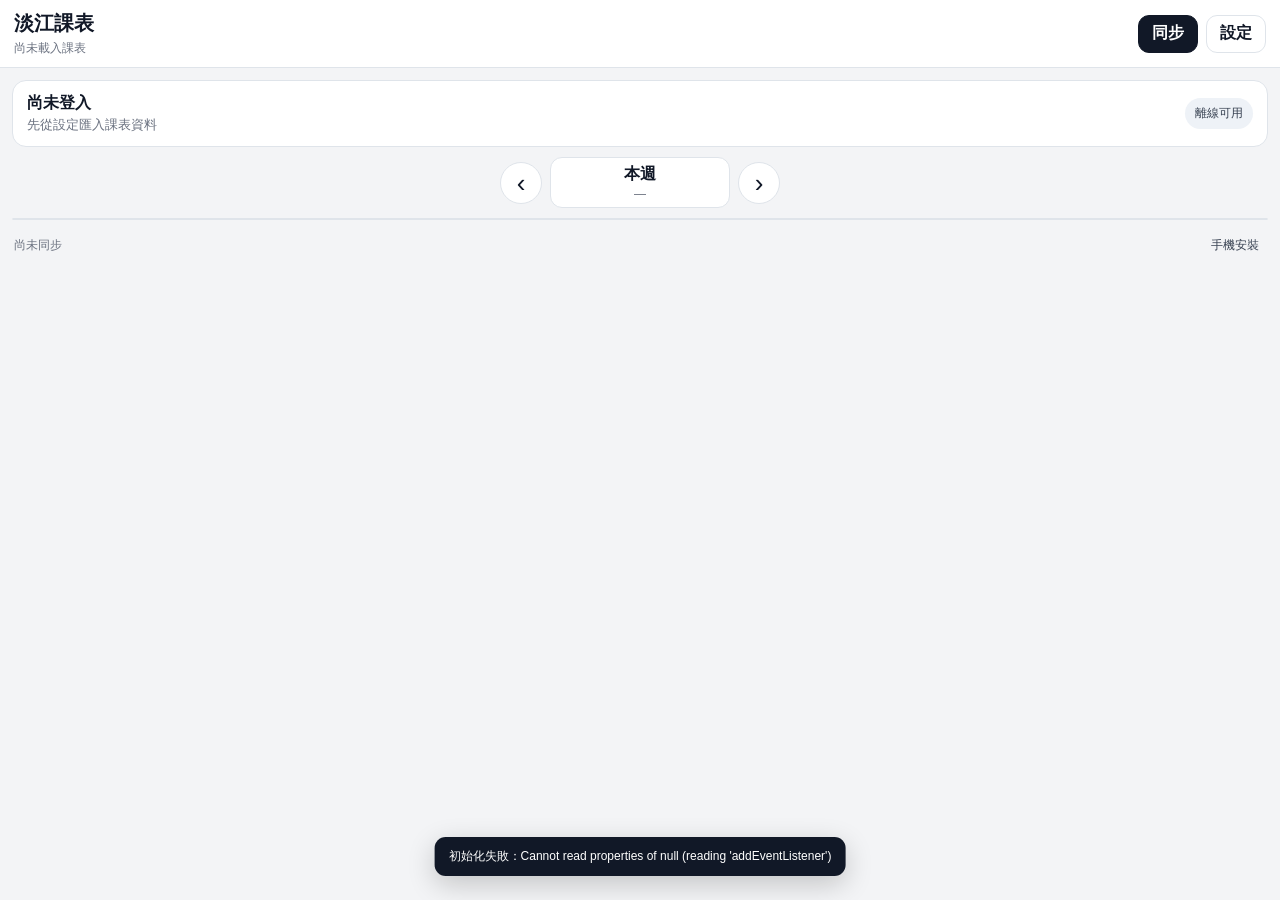
==== commit c46ffd01: "Add files via upload" ====
--- a/index.html
+++ b/index.html
@@ -99,6 +99,7 @@
           <div class="section-title-row"><h2>課表資料</h2></div>
           <p class="hint">這個版本先專注在穩定的 GitHub Pages 前端。你可以貼上 TKU iLife API 的 JSON，網站會在本機解析與保存。GitHub Pages 本身不能執行後端，也不能直接繞過 TKU API 的 CORS。</p>
           <button id="openImportButton" class="full-btn primary" type="button">📥 匯入 TKU 課表資料</button>
+          <button id="clipboardImportButton" class="full-btn primary" type="button">📋 從剪貼簿讀取 TKU JSON</button>
           <button id="loadDemoButton" class="full-btn" type="button">載入範例課表</button>
           <button id="exportButton" class="full-btn" type="button">匯出本機資料 JSON</button>
           <label class="full-btn file-btn">從 JSON 檔案匯入<input id="jsonFileInput" type="file" accept="application/json,.json"></label>
@@ -109,16 +110,17 @@
         <section class="settings-section">
           <div class="section-title-row"><h2>從淡江 iLife API 取得課表</h2></div>
           <div class="notice-box">
-            <strong>不經過 GitHub → TKU 的 CORS。</strong> 會在淡江課表頁面本身讀取資料，再送回本網站。
+            <strong>不經過 GitHub → TKU 的 CORS；資料在你目前已登入的 TKU 頁面內讀取。</strong> 會在淡江課表頁面本身讀取資料，再送回本網站。
           </div>
           <label class="field"><span>淡江 iLife API 網址</span><input id="tkuCourseUrlInput" type="url" value="https://ilifeapp.az.tku.edu.tw/api/stu/course" autocomplete="off"></label>
           <div class="two-col">
             <button id="openTkuCoursePageButton" class="full-btn primary" type="button">📚 開啟淡江 iLife API</button>
-            <button id="copyTkuBookmarkletButton" class="full-btn" type="button">📋 複製「抓取 TKU JSON」書籤</button>
-          </div>
+            <button id="openBookmarkletToolButton" class="full-btn" type="button">🪄 開啟一鍵抓取工具</button>
+          </div>
+          <button id="copyTkuBookmarkletButton" class="full-btn" type="button">📋 複製「抓取淡江課表」書籤</button>
           <button id="testCaptureMessageButton" class="full-btn" type="button">🧪 測試資料接收</button>
           <div id="captureStatus" class="diagnostic-box">尚未接收淡江課表資料。</div>
-          <p class="hint">第一次使用：先複製書籤並建立瀏覽器書籤；之後按「開啟淡江 iLife API」，完成登入，等畫面出現真正的 JSON 陣列，再點「抓取 TKU JSON」書籤。</p>
+          <p class="hint">第一次使用：開啟「一鍵抓取工具」完成書籤設定。從本頁按「開啟淡江 iLife API」後完成登入，看到 JSON，再點一次「抓取淡江課表」書籤；資料會直接 postMessage 回這個 PWA 並自動更新。</p>
         </section>
 
         <section class="settings-section">
@@ -209,6 +211,6 @@
 
   <div id="toast" class="toast hidden" role="status" aria-live="polite"></div>
   <input id="installProbe" type="hidden">
-  <script src="./app.js?v=2" defer></script>
+  <script src="./app.js?v=16" defer></script>
 </body>
 </html>
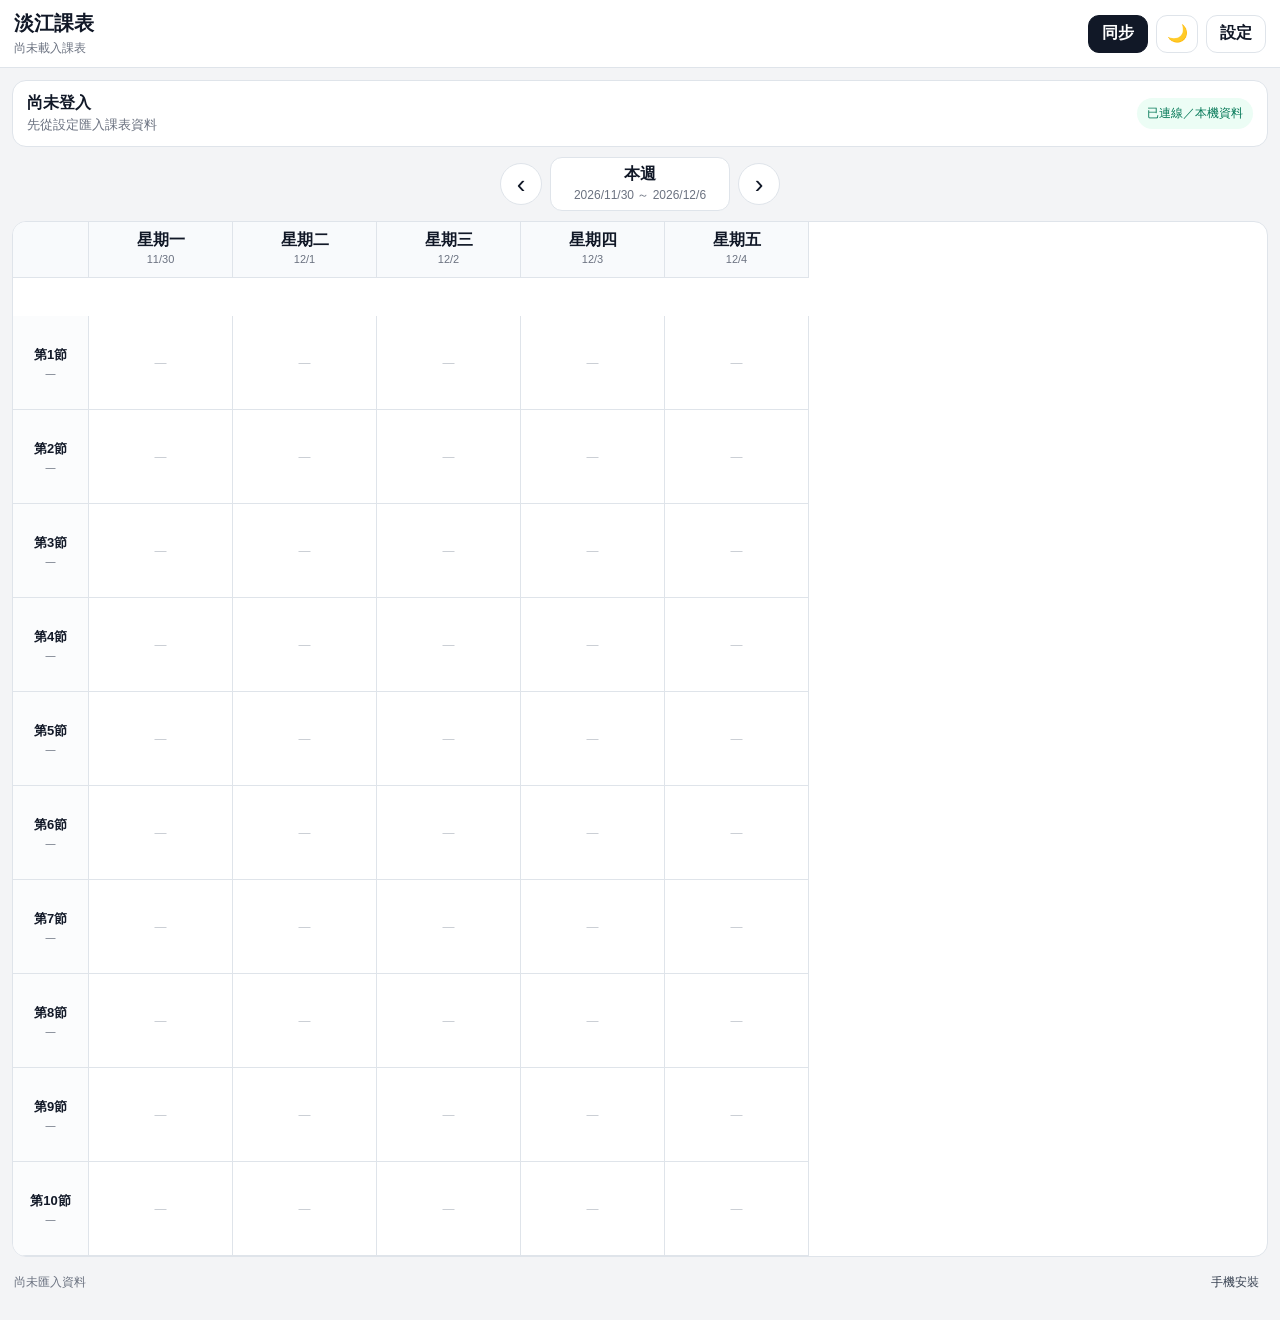
==== commit 5c5c2fb1: "Add files via upload" ====
--- a/index.html
+++ b/index.html
@@ -21,6 +21,7 @@
       </div>
       <div class="top-actions">
         <button id="syncButton" class="top-btn primary" type="button">同步</button>
+        <button id="themeButton" class="top-btn icon-btn" type="button" aria-label="切換深色模式" title="切換深色模式">🌙</button>
         <button id="settingsButton" class="top-btn" type="button">設定</button>
       </div>
     </header>
@@ -86,6 +87,14 @@
         <section class="settings-section">
           <div class="section-title-row"><h2>顯示節次</h2><div class="inline-actions"><button id="periodsDayButton" class="mini-btn" type="button">日間 1–10</button><button id="periodsAllButton" class="mini-btn" type="button">全部</button></div></div>
           <div id="periodChecks" class="toggle-grid periods"></div>
+        </section>
+
+        <section class="settings-section">
+          <div class="section-title-row"><h2>外觀</h2></div>
+          <label class="field"><span>色彩模式</span><select id="themeInput">
+            <option value="light">淺色模式</option>
+            <option value="dark">深色模式</option>
+          </select></label>
         </section>
 
         <section class="settings-section">
@@ -211,6 +220,6 @@
 
   <div id="toast" class="toast hidden" role="status" aria-live="polite"></div>
   <input id="installProbe" type="hidden">
-  <script src="./app.js?v=16" defer></script>
+  <script src="./app.js?v=17" defer></script>
 </body>
 </html>
--- a/style.css
+++ b/style.css
@@ -2,4 +2,44 @@
 :root{--bg:#f3f4f6;--panel:#fff;--panel2:#f8fafc;--border:#dfe4ea;--text:#111827;--muted:#6b7280;--primary:#111827;--primary2:#1f2937;--danger:#b91c1c;--dangerbg:#fef2f2;--goodbg:#ecfdf5;--good:#047857;--warnbg:#fffbeb;--warn:#92400e;--time-w:76px;--day-w:144px;--row-h:94px;--radius:14px}
 *{box-sizing:border-box}html,body{margin:0;padding:0;background:var(--bg);color:var(--text);font-family:-apple-system,BlinkMacSystemFont,"Segoe UI","Noto Sans TC",Arial,sans-serif}body{min-height:100vh}button,input,textarea{font:inherit}button{cursor:pointer}.hidden{display:none!important}
 .topbar{position:sticky;top:0;z-index:20;min-height:64px;padding:10px 14px;display:flex;align-items:center;justify-content:space-between;gap:12px;background:rgba(255,255,255,.96);backdrop-filter:blur(12px);border-bottom:1px solid var(--border)}.brand-title{font-size:20px;font-weight:850}.brand-subtitle{font-size:12px;color:var(--muted);margin-top:3px}.top-actions{display:flex;gap:8px}.top-btn,.circle-btn,.week-title-btn,.btn,.full-btn,.mini-btn,.close-btn,.text-btn{border:1px solid var(--border);background:#fff;color:var(--text)}.top-btn{height:38px;padding:0 13px;border-radius:11px;font-weight:750}.primary{background:var(--primary)!important;color:#fff!important;border-color:var(--primary)!important}.page{width:min(1500px,100%);margin:0 auto;padding:12px}.account-bar{display:flex;align-items:center;justify-content:space-between;gap:12px;background:var(--panel);border:1px solid var(--border);border-radius:var(--radius);padding:12px 14px;margin-bottom:10px}.student-name{font-weight:850}.student-info{font-size:13px;color:var(--muted);margin-top:2px}.status-pill{font-size:12px;padding:7px 10px;border-radius:999px;background:#eef2f7;color:#374151;white-space:nowrap}.status-pill.good{background:var(--goodbg);color:var(--good)}.status-pill.warn{background:var(--warnbg);color:var(--warn)}.week-toolbar{display:flex;align-items:center;justify-content:center;gap:8px;margin:10px 0}.circle-btn{width:42px;height:42px;border-radius:50%;font-size:26px;line-height:1}.week-title-btn{min-width:180px;min-height:42px;border-radius:12px;padding:6px 14px;display:flex;flex-direction:column;align-items:center;justify-content:center}.week-title-btn span{font-size:12px;color:var(--muted);margin-top:2px}.schedule-wrap{width:100%;overflow:auto;border:1px solid var(--border);border-radius:var(--radius);background:#fff;-webkit-overflow-scrolling:touch}.schedule-grid{display:grid;grid-template-columns:var(--time-w) repeat(7,var(--day-w));grid-auto-rows:var(--row-h);width:max-content;min-width:100%}.corner-cell,.day-head,.period-label,.course-cell{border-right:1px solid var(--border);border-bottom:1px solid var(--border)}.corner-cell{position:sticky;left:0;z-index:8;background:var(--panel2);height:56px}.day-head{position:sticky;top:0;z-index:7;height:56px;padding:8px 5px;background:var(--panel2);text-align:center}.day-head strong{display:block}.day-head small{display:block;color:var(--muted);margin-top:2px;font-size:11px}.period-label{position:sticky;left:0;z-index:6;background:#fbfcfd;display:flex;flex-direction:column;align-items:center;justify-content:center;text-align:center}.period-label strong{font-size:13px}.period-label span{font-size:10px;color:var(--muted);margin-top:4px}.course-cell{position:relative;min-height:var(--row-h);padding:5px;background:#fff}.empty-cell{height:100%;display:grid;place-items:center;color:#c4c9d0;font-size:12px}.course-card{width:100%;height:100%;padding:7px 8px;text-align:left;border:1px solid #cfd5dc;border-radius:10px;background:#f8fafc;color:var(--text);display:flex;flex-direction:column;align-items:flex-start;justify-content:flex-start;gap:3px;overflow:hidden}.course-card:hover{border-color:#9ca3af;background:#f3f4f6}.course-name{font-size:13px;font-weight:850;line-height:1.28}.course-meta{font-size:11px;color:#4b5563;line-height:1.25}.course-seat{font-size:10px;color:#374151;margin-top:auto;background:#e5e7eb;border-radius:7px;padding:2px 5px}.bottom-bar{display:flex;justify-content:space-between;align-items:center;gap:12px;padding:10px 2px;color:var(--muted);font-size:12px}.text-btn{border:0;background:transparent;color:#374151;padding:7px}.overlay{position:fixed;inset:0;z-index:100;background:rgba(15,23,42,.44);display:flex;align-items:flex-end;justify-content:center}.sheet{width:min(720px,100%);max-height:92vh;background:#fff;border-radius:18px 18px 0 0;box-shadow:0 -12px 40px rgba(0,0,0,.18);display:flex;flex-direction:column;overflow:hidden}.sheet-header{display:flex;justify-content:space-between;align-items:flex-start;gap:12px;padding:16px 18px;border-bottom:1px solid var(--border);flex:0 0 auto}.sheet-title{font-size:20px;font-weight:850}.sheet-subtitle{font-size:12px;color:var(--muted);margin-top:3px}.close-btn{width:38px;height:38px;border-radius:11px;font-size:26px;line-height:1}.sheet-body{overflow:auto;padding:16px 18px 28px}.sheet-footer{display:flex;gap:8px;padding:12px 18px;border-top:1px solid var(--border);background:#fff;flex:0 0 auto}.settings-section{padding:0 0 18px;margin-bottom:18px;border-bottom:1px solid var(--border)}.settings-section:last-child{border-bottom:0;margin-bottom:0}.section-title-row{display:flex;align-items:center;justify-content:space-between;gap:10px;margin-bottom:10px}.section-title-row h2{font-size:15px;margin:0}.field{display:block;margin-bottom:11px}.field>span{display:block;font-size:12px;font-weight:750;margin-bottom:6px}.field input,.field textarea{width:100%;border:1px solid var(--border);border-radius:10px;padding:10px 11px;background:#fff;color:var(--text);outline:none}.field textarea{resize:vertical;min-height:90px}.field input:focus,.field textarea:focus{border-color:#6b7280;box-shadow:0 0 0 3px rgba(17,24,39,.08)}.two-col{display:grid;grid-template-columns:1fr 1fr;gap:10px}.toggle-grid{display:grid;grid-template-columns:repeat(4,1fr);gap:8px}.toggle-item{display:flex;align-items:center;justify-content:space-between;gap:5px;padding:9px 10px;border:1px solid var(--border);border-radius:10px;background:#fff;font-size:12px}.toggle-item small{display:block;color:var(--muted);margin-top:2px}.toggle-item input,.switch-row input{accent-color:var(--primary)}.switch-row{display:flex;align-items:center;justify-content:space-between;padding:11px 0;border-top:1px solid #eef0f3;font-size:13px}.switch-row:first-of-type{border-top:0}.full-btn{width:100%;padding:10px 12px;border-radius:10px;font-weight:750;margin-top:8px}.full-btn.danger{color:#fff;background:var(--danger);border-color:var(--danger)}.mini-btn{padding:6px 9px;border-radius:9px;font-size:11px;font-weight:750}.inline-actions{display:flex;gap:6px}.file-btn{display:block;text-align:center}.file-btn input{display:none}.hint{font-size:12px;color:var(--muted);line-height:1.55}.diagnostic-grid{display:grid;grid-template-columns:repeat(3,1fr);gap:8px}.diagnostic-grid>div{padding:10px;border:1px solid var(--border);border-radius:10px;background:var(--panel2)}.diagnostic-grid span{display:block;color:var(--muted);font-size:11px}.diagnostic-grid strong{display:block;font-size:16px;margin-top:2px}.diagnostic-box{padding:10px 11px;background:var(--panel2);border:1px solid var(--border);border-radius:10px;font-size:12px;line-height:1.5;margin-top:9px;white-space:pre-wrap}.notice-box{padding:11px;border-radius:10px;background:#eff6ff;border:1px solid #bfdbfe;color:#1e3a8a;font-size:12px;line-height:1.5;margin-bottom:12px}.stack{display:grid;gap:8px}.time-item,.journal-item{border:1px solid var(--border);border-radius:10px;padding:10px;background:#fff}.time-title{font-weight:800;font-size:13px}.time-sub,.time-teacher{font-size:12px;color:var(--muted);margin-top:3px}.journal-item strong{font-size:11px;color:var(--muted)}.journal-item div{margin-top:5px;font-size:13px;line-height:1.5;white-space:pre-wrap}.detail-grid{display:grid;grid-template-columns:1fr 1fr;gap:8px;margin-bottom:16px}.detail-grid>div{padding:9px;border:1px solid var(--border);border-radius:10px;background:var(--panel2)}.detail-grid span{display:block;color:var(--muted);font-size:10px}.detail-grid strong{display:block;font-size:12px;margin-top:2px;word-break:break-word}.danger-outline{color:var(--danger);border-color:#fecaca;background:var(--dangerbg)}.toast{position:fixed;left:50%;bottom:24px;transform:translateX(-50%);z-index:300;max-width:min(92vw,520px);padding:11px 14px;border-radius:11px;background:#111827;color:#fff;font-size:12px;box-shadow:0 8px 28px rgba(0,0,0,.2)}
+.icon-btn{width:42px;padding:0;display:inline-grid;place-items:center;font-size:17px}
+.field select{width:100%;border:1px solid var(--border);border-radius:10px;padding:10px 11px;background:#fff;color:var(--text);outline:none}
 @media (max-width:620px){.topbar{padding-inline:10px}.brand-title{font-size:18px}.top-btn{padding-inline:10px}.page{padding:8px}.account-bar{padding:10px 11px}.toggle-grid{grid-template-columns:repeat(2,1fr)}.two-col{grid-template-columns:1fr}.diagnostic-grid{grid-template-columns:1fr 1fr}.diagnostic-grid>div:last-child{grid-column:1/-1}.sheet{max-height:94vh}.sheet-header,.sheet-body,.sheet-footer{padding-left:13px;padding-right:13px}.schedule-grid{--day-w:132px;--time-w:66px}.course-name{font-size:12px}.course-meta{font-size:10px}}
+
+:root[data-theme="dark"]{--bg:#0b1220;--panel:#111827;--panel2:#0f172a;--border:#263244;--text:#e5e7eb;--muted:#94a3b8;--primary:#e5e7eb;--primary2:#cbd5e1;--danger:#f87171;--dangerbg:#3b1014;--goodbg:#052e1c;--good:#6ee7b7;--warnbg:#3a2805;--warn:#fcd34d}
+:root[data-theme="dark"] body{color-scheme:dark}
+:root[data-theme="dark"] .topbar{background:rgba(17,24,39,.94)}
+:root[data-theme="dark"] .top-btn,
+:root[data-theme="dark"] .circle-btn,
+:root[data-theme="dark"] .week-title-btn,
+:root[data-theme="dark"] .btn,
+:root[data-theme="dark"] .full-btn,
+:root[data-theme="dark"] .mini-btn,
+:root[data-theme="dark"] .close-btn,
+:root[data-theme="dark"] .text-btn{background:var(--panel);color:var(--text)}
+:root[data-theme="dark"] .primary{background:var(--primary)!important;color:#0b1220!important;border-color:var(--primary)!important}
+:root[data-theme="dark"] .schedule-wrap{background:var(--panel)}
+:root[data-theme="dark"] .day-head,
+:root[data-theme="dark"] .corner-cell{background:var(--panel2)}
+:root[data-theme="dark"] .period-label{background:#0d1626}
+:root[data-theme="dark"] .course-cell{background:#0b1220}
+:root[data-theme="dark"] .course-card{border-color:#334155;background:#111827;color:var(--text)}
+:root[data-theme="dark"] .course-card:hover{border-color:#64748b;background:#172033}
+:root[data-theme="dark"] .course-meta{color:#a8b4c5}
+:root[data-theme="dark"] .course-seat{color:#dbe4ee;background:#263244}
+:root[data-theme="dark"] .sheet{background:var(--panel)}
+:root[data-theme="dark"] .sheet-footer{background:var(--panel)}
+:root[data-theme="dark"] .field input,
+:root[data-theme="dark"] .field textarea,
+:root[data-theme="dark"] .field select{background:#0b1220;color:var(--text);border-color:var(--border)}
+:root[data-theme="dark"] .toggle-item,
+:root[data-theme="dark"] .time-item,
+:root[data-theme="dark"] .journal-item{background:#111827}
+:root[data-theme="dark"] .diagnostic-grid>div,
+:root[data-theme="dark"] .diagnostic-box{background:#0f172a}
+:root[data-theme="dark"] .notice-box{background:#10243a;border-color:#244a70;color:#bfdbfe}
+:root[data-theme="dark"] .danger-outline{background:var(--dangerbg);border-color:#7f1d1d;color:#fca5a5}
+
+:root[data-theme="dark"] .status-pill{background:#1e293b;color:#cbd5e1}
+:root[data-theme="dark"] .switch-row{border-top-color:#263244}
+:root[data-theme="dark"] .empty-cell{color:#64748b}
